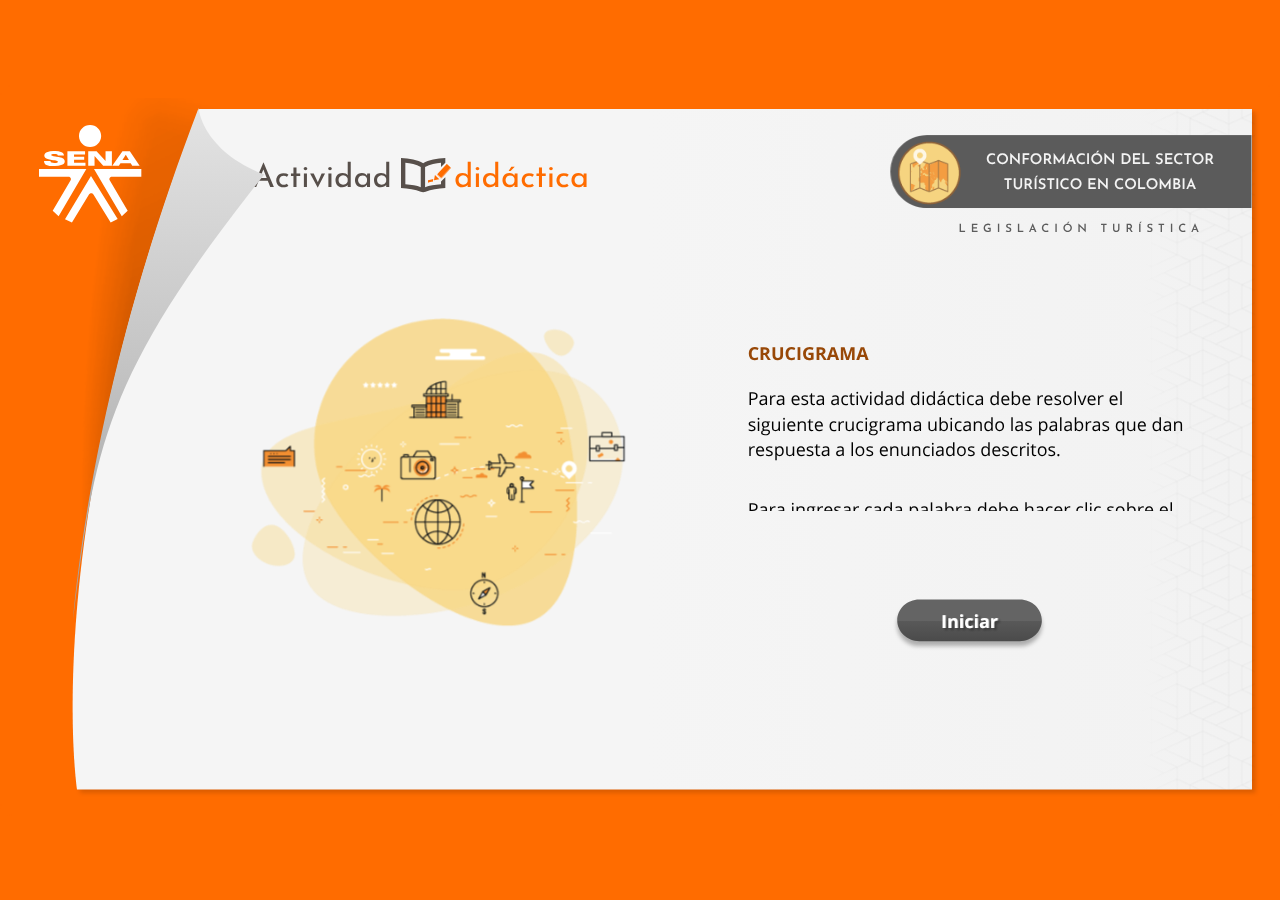
==== public/media/actividad-1/index.html @ 2691cdfd "Programación" ====
<!DOCTYPE html>
<html lang="es">
<head>
  <meta charset="utf-8">
  <!-- Creado con Storyline 360 - http://www.articulate.com  -->
  <!-- version: 3.41.22450.0 -->
  <title>SENA - Actividad Did&#225;ctica 03</title>
  <meta http-equiv="x-ua-compatible" content="IE=edge" />
  <meta name="viewport" content="width=device-width, initial-scale=1.0, user-scalable=no, shrink-to-fit=no, minimal-ui" />
  <meta name="apple-mobile-web-app-capable" content="yes" />
  <style>
    html, body { height: 100%; padding: 0; margin: 0 }
    #app { height: 100%; width: 100%; }
  </style>
  
  <script>window.THREE = { };</script>
</head>
<body style="background: #FF6C00" class="cs-HTML theme-classic">
  <!-- 360 -->
  <script>!function(e){function n(e,i){return e.test(i)}function i(e){var i=e||navigator.userAgent,o=i.split("[FBAN");if(void 0!==o[1]&&(i=o[0]),this.apple={phone:n(t,i),ipod:n(d,i),tablet:!n(t,i)&&n(s,i),device:n(t,i)||n(d,i)||n(s,i)},this.amazon={phone:n(h,i),tablet:!n(h,i)&&n(a,i),device:n(h,i)||n(a,i)},this.android={phone:n(h,i)||n(b,i),tablet:!n(h,i)&&!n(b,i)&&(n(a,i)||n(r,i)),device:n(h,i)||n(a,i)||n(b,i)||n(r,i)},this.windows={phone:n(l,i),tablet:n(p,i),device:n(l,i)||n(p,i)},this.other={blackberry:n(f,i),blackberry10:n(u,i),opera:n(c,i),firefox:n(A,i),chrome:n(w,i),device:n(f,i)||n(u,i)||n(c,i)||n(A,i)||n(w,i)},this.seven_inch=n(v,i),this.any=this.apple.device||this.android.device||this.windows.device||this.other.device||this.seven_inch,this.phone=this.apple.phone||this.android.phone||this.windows.phone,this.tablet=this.apple.tablet||this.android.tablet||this.windows.tablet,"undefined"==typeof window)return this}function o(){var e=new i;return e.Class=i,e}var t=/iPhone/i,d=/iPod/i,s=/iPad/i,b=/(?=.*\bAndroid\b)(?=.*\bMobile\b)/i,r=/Android/i,h=/(?=.*\bAndroid\b)(?=.*\bSD4930UR\b)/i,a=/(?=.*\bAndroid\b)(?=.*\b(?:KFOT|KFTT|KFJWI|KFJWA|KFSOWI|KFTHWI|KFTHWA|KFAPWI|KFAPWA|KFARWI|KFASWI|KFSAWI|KFSAWA)\b)/i,l=/IEMobile/i,p=/(?=.*\bWindows\b)(?=.*\bARM\b)/i,f=/BlackBerry/i,u=/BB10/i,c=/Opera Mini/i,w=/(CriOS|Chrome)(?=.*\bMobile\b)/i,A=/(?=.*\bFirefox\b)(?=.*\bMobile\b)/i,v=new RegExp("(?:Nexus 7|BNTV250|Kindle Fire|Silk|GT-P1000)","i");"undefined"!=typeof module&&module.exports&&"undefined"==typeof window?module.exports=i:"undefined"!=typeof module&&module.exports&&"undefined"!=typeof window?module.exports=o():"function"==typeof define&&define.amd?define("isMobile",[],e.isMobile=o()):e.isMobile=o()}(this);
    window.isMobile.apple.tablet = window.isMobile.apple.tablet ||
      (navigator.platform === 'MacIntel' && navigator.maxTouchPoints > 1);
    window.isMobile.apple.device = window.isMobile.apple.device || window.isMobile.apple.tablet;
    window.isMobile.tablet = window.isMobile.tablet || window.isMobile.apple.tablet;
    window.isMobile.any = window.isMobile.any || window.isMobile.apple.tablet;
  </script>

  <div id="focus-sink" aria-hidden="true" tabIndex="-1"></div>

  <div id="preso"></div>
  <script>
    window.DS = {};
    window.globals = {
      DATA_PATH_BASE: '',
      HAS_FRAME: true,
      HAS_SLIDE: true,

      lmsPresent: false,
      tinCanPresent: false,
      cmi5Present: false,
      aoSupport: false,
      scale: 'show all',
      captureRc: false,
      browserSize: 'optimal',
      bgColor: '#FF6C00',
      features: '',
      themeName: 'classic',
      preloaderColor: '#FFFFFF',
      suppressAnalytics: false,
      productChannel: 'stable',
      publishSource: 'storyline',
      aid: 'aid|9cb3149d-e02e-439b-b6eb-2a6c21cb59d5',
      cid: 'fcc8a544-0a22-48d9-8f76-940141df34c8',
      playerVersion: '3.41.22450.0',
      maxIosVideoElements: 5,

      
      parseParams: function(qs) {
        if (window.globals.parsedParams != null) {
          return window.globals.parsedParams;
        }
        qs = (qs || window.location.search.substr(1)).split('+').join(' ');
        var params = {},
            tokens,
            re = /[?&]?([^=]+)=([^&]*)/g;

        while (tokens = re.exec(qs)) {
          params[decodeURIComponent(tokens[1]).trim()] =
            decodeURIComponent(tokens[2]).trim();
        }
        window.globals.parsedParams = params;
        return params;
      }

    };

    (function() {

      var classTypes = [ 'desktop', 'mobile', 'phone', 'tablet' ];

      var addDeviceClasses = function(prefix, testObj) {
        var curr, i;
        for (i = 0; i < classTypes.length; i++) {
          curr = classTypes[i];
          if (testObj[curr]) {
            document.body.classList.add(prefix + curr);
          }
        }
      };

      var params = window.globals.parseParams(),
          isDevicePreview = params.devicepreview === '1',
          isPhoneOverride = params.deviceType === 'phone' || (isDevicePreview && params.phone == '1'),
          isTabletOverride = (params.deviceType === 'tablet' || isDevicePreview) && !isPhoneOverride,
          isMobileOverride = isPhoneOverride || isTabletOverride;

      var deviceView = {
        desktop: !window.isMobile.any && !isMobileOverride,
        mobile: window.isMobile.any || isMobileOverride,
        phone: isPhoneOverride || (window.isMobile.phone && !isTabletOverride),
        tablet: isTabletOverride || window.isMobile.tablet
      };

      window.globals.deviceView = deviceView;
      window.isMobile.desktop = !window.isMobile.any;
      window.isMobile.mobile = window.isMobile.any;

      addDeviceClasses('view-', deviceView);

    })();
  </script>
  
  <script src='story_content/user.js' type=text/javascript></script>
  <div class="slide-loader"></div>

  <script type="text/javascript">
    if (window.globals.deviceView.isMobile) { var doc = document, loader = doc.body.querySelector('.slide-loader'); [ 1, 2, 3 ].forEach(function(n) { var d = doc.createElement('div'); d.style.backgroundColor = window.globals.preloaderColor; d.classList.add('mobile-loader-dot'); d.classList.add('dot' + n); loader.appendChild(d); }); }
  </script>

  <div class="mobile-load-title-overlay" style="display: none">
    <div class="mobile-load-title">SENA - Actividad Did&#225;ctica 03</div>
  </div>

  <div class="mobile-chrome-warning"></div>

  <script>
    
    if (window.autoSpider && window.vInterfaceObject) {
      document.querySelector('.mobile-load-title-overlay').style.display = 'none';
    }
  </script>

  

  <link rel="stylesheet" href="html5/data/css/output.min.css" data-noprefix />
</body>
<script src="html5/lib/scripts/ds-bootstrap.min.js"></script>
</html>
---- public/media/actividad-1/html5/data/css/output.min.css ----
@font-face {
  font-family: 'Open SansBold CharsBoldD9799846';
  src: url('[data-uri]');
  font-style: normal;
  font-weight: normal;
}
@font-face {
  font-family: 'Open Sans Charset1_ 5jN5BCE2E0C';
  src: url('[data-uri]');
  font-style: normal;
  font-weight: normal;
}
@font-face {
  font-family: 'Josefin Sans Charset1_ BCE3578F';
  src: url('[data-uri]');
  font-style: normal;
  font-weight: normal;
}
@font-face {
  font-family: 'Josefin Sans SemiBoBold7578874A';
  src: url('[data-uri]');
  font-style: normal;
  font-weight: normal;
}
@font-face {
  font-family: 'Arial Charset1_ 6aWlHvAE0EE587F';
  src: url('[data-uri]');
  font-style: normal;
  font-weight: normal;
}
@font-face {
  font-family: 'ArialBold Charset1_Bold36CF2FDA';
  src: url('[data-uri]');
  font-style: normal;
  font-weight: normal;
}
@font-face {
  font-family: 'Josefin Sans SemiBoBold02577D76';
  src: url('[data-uri]');
  font-style: normal;
  font-weight: normal;
}
@font-face {
  font-family: 'Open Sans Charset0_v9TY33EDE6F2';
  src: url('[data-uri]');
  font-style: normal;
  font-weight: normal;
}
.cs-HTML {
  background: rgba(255, 108, 0, 1);
}
.cs-npnxnanbnsnfns00000000001 .cs-infopanel  {
  box-shadow: 0 1px 0 rgba(0, 0, 0, 1);
  background: rgba(255, 255, 255, 1);
}
.cs-npnxnanbnsnfns00000000001 .cs-infopanel .cs-link {
  color: rgba(124, 34, 128, 1);
}
.cs-npnxnanbnsnfns00000000001 .cs-infopanel .cs-link:hover {
  color: rgba(0, 0, 238, 1);
}
.cs-npnxnanbnsnfns00000000001 .cs-infopanel .cs-name {
  color: rgba(68, 68, 68, 1);
}
.cs-npnxnanbnsnfns00000000001 .cs-infopanel .cs-title {
  color: rgba(153, 153, 153, 1);
}
.cs-npnxnanbnsnfns00000000001 .cs-infopanelpopup  {
  box-shadow: 0 1px 0 rgba(0, 0, 0, 1);
  background: linear-gradient(180deg, rgba(29, 29, 29, 1) 0%, rgba(11, 11, 11, 1) 100%);
}
.cs-npnxnanbnsnfns00000000001 .cs-infopanelpopup .cs-link {
  color: rgba(255, 255, 255, 1);
}
.cs-npnxnanbnsnfns00000000001 .cs-infopanelpopup .cs-link:hover {
  color: rgba(117, 117, 117, 1);
}
.cs-npnxnanbnsnfns00000000001 .cs-infopanelpopup .cs-name {
  color: rgba(114, 114, 114, 1);
}
.cs-npnxnanbnsnfns00000000001 .cs-infopanelpopup .cs-bio {
  color: rgba(255, 255, 255, 1);
}
.cs-npnxnanbnsnfns00000000001 .cs-timer  {
  color: rgba(255, 255, 255, 1);
}
.cs-npnxnanbnsnfns00000000001 .cs-duration stop:first-child {
  stop-color: rgba(0, 215, 255, 1);
}
.cs-npnxnanbnsnfns00000000001 .cs-duration stop:last-child {
  stop-color: rgba(0, 171, 255, 1);
}
.cs-npnxnanbnsnfns00000000001 .cs-elapsed stop:first-child {
  stop-color: rgba(254, 227, 71, 1);
}
.cs-npnxnanbnsnfns00000000001 .cs-elapsed stop:last-child {
  stop-color: rgba(252, 204, 42, 1);
}
.cs-npnxnanbnsnfns00000000001 .cs-timer .cs-pie .cs-innerstroke {
  stroke: rgba(255, 255, 255, 1);
}
.cs-npnxnanbnsnfns00000000001 .cs-timer .cs-pie .cs-innerborder {
  stroke: rgba(204, 204, 204, 1);
}
.cs-npnxnanbnsnfns00000000001 .cs-window  {
  box-shadow: 0 8px 5px rgba(0, 0, 0, 0.2);
  border-color: rgba(29, 29, 29, 1);
  background: rgba(42, 42, 42, 1);
  color: rgba(255, 255, 255, 1);
}
.cs-npnxnanbnsnfns00000000001 .cs-window .cs-diva {
  border-color: rgba(49, 49, 49, 1);
}
.cs-npnxnanbnsnfns00000000001 .cs-window .cs-divb {
  border-color: rgba(14, 14, 14, 1);
}
.cs-npnxnanbnsnfns00000000001 .cs-editor .cs-editor-slide {
  color: rgba(255, 255, 255, 1);
}
.cs-npnxnanbnsnfns00000000001 .cs-editor .cs-editor-html {
  color: rgba(255, 255, 255, 1);
}
.cs-npnxnanbnsnfns00000000001 .cs-editor .cs-editor-button {
  text-shadow: 0 1px 0 rgba(0, 0, 0, 1);
  color: rgba(255, 255, 255, 1);
  border-color: rgba(3, 3, 3, 1);
  background: linear-gradient(180deg, rgba(51, 51, 51, 1) 0%, rgba(20, 20, 20, 1) 100%);
}
.cs-npnxnanbnsnfns00000000001 .cs-editor .cs-editor-button:hover {
  background: linear-gradient(180deg, rgba(58, 58, 58, 1) 0%, rgba(12, 12, 12, 1) 100%);
}
.cs-npnxnanbnsnfns00000000001 .cs-editor .cs-editor-button:active {
  background: linear-gradient(180deg, rgba(20, 20, 20, 1) 0%, rgba(50, 50, 50, 1) 100%);
}
.cs-npnxnanbnsnfns00000000001 .cs-listitem  {
  color: rgba(255, 255, 255, 1);
  border-color: rgba(52, 52, 52, 1);
}
.cs-npnxnanbnsnfns00000000001 .cs-listitem.cs-viewed {
  color: rgba(135, 135, 135, 1);
}
.cs-npnxnanbnsnfns00000000001 .cs-listitem.cs-selected {
  color: rgba(255, 255, 255, 1);
  background: rgba(63, 63, 63, 1);
}
.cs-npnxnanbnsnfns00000000001 .cs-listitem.cs-selected:hover {
  background: rgba(63, 63, 63, 1);
}
.cs-npnxnanbnsnfns00000000001 .cs-listitem.cs-selected.hover {
  background: rgba(63, 63, 63, 1);
}
.cs-npnxnanbnsnfns00000000001 .cs-listitem.cs-selected:focus {
  background: rgba(63, 63, 63, 1);
}
.cs-npnxnanbnsnfns00000000001 .cs-listitem .cs-icon-carrot {
  fill: rgba(255, 255, 255, 1);
}
.cs-npnxnanbnsnfns00000000001 .cs-listitem .cs-icon-carrot .cs-shadow {
  fill: rgba(0, 0, 0, 1);
}
.cs-npnxnanbnsnfns00000000001 .cs-listitem:hover {
  background: rgba(49, 49, 49, 1);
}
.cs-npnxnanbnsnfns00000000001 .cs-listitem.hover {
  background: rgba(49, 49, 49, 1);
}
.cs-npnxnanbnsnfns00000000001 .cs-listitem:focus {
  background: rgba(49, 49, 49, 1);
}
.cs-npnxnanbnsnfns00000000001 .cs-glossary  {
  color: rgba(255, 255, 255, 1);
}
.cs-npnxnanbnsnfns00000000001 .cs-glossary .cs-scrolling-panel {
  background: rgba(51, 51, 51, 1);
}
.cs-npnxnanbnsnfns00000000001 .cs-glossary .cs-term.cs-selected .cs-choice-list-trigger {
  color: rgba(255, 255, 255, 1);
  background: rgba(63, 63, 63, 1);
}
.cs-npnxnanbnsnfns00000000001 .cs-glossary .cs-term.cs-selected .cs-choice-list-trigger:focus {
  color: rgba(255, 255, 255, 1);
  background: rgba(63, 63, 63, 1);
}
.cs-npnxnanbnsnfns00000000001 .cs-glossary .cs-term:hover .cs-choice-list-trigger {
  background: rgba(28, 28, 28, 1);
}
.cs-npnxnanbnsnfns00000000001 .cs-glossary .cs-term.hover .cs-choice-list-trigger {
  background: rgba(28, 28, 28, 1);
}
.cs-npnxnanbnsnfns00000000001 .cs-glossary .cs-term .cs-choice-list-trigger:focus {
  background: rgba(28, 28, 28, 1);
}
.cs-npnxnanbnsnfns00000000001 .cs-glossary .cs-diva {
  border-color: rgba(61, 61, 61, 1);
}
.cs-npnxnanbnsnfns00000000001 .cs-glossary .cs-divb {
  border-color: rgba(32, 32, 32, 1);
}
.cs-npnxnanbnsnfns00000000001 .cs-glossary .cs-divc {
  border-color: rgba(61, 61, 61, 1);
}
.cs-npnxnanbnsnfns00000000001 .cs-glossary .cs-heading {
  color: rgba(255, 255, 255, 1);
}
.cs-npnxnanbnsnfns00000000001 .cs-resource .cs-separator {
  border-color: rgba(44, 44, 44, 1);
}
.cs-npnxnanbnsnfns00000000001 .cs-outline  {
  color: rgba(255, 255, 255, 1);
}
.cs-npnxnanbnsnfns00000000001 .cs-outline .cs-diva {
  border-color: rgba(28, 28, 28, 1);
}
.cs-npnxnanbnsnfns00000000001 .cs-outline .cs-divb {
  border-color: rgba(54, 54, 54, 1);
}
.cs-npnxnanbnsnfns00000000001 .cs-outline .cs-divc {
  border-color: rgba(52, 52, 52, 1);
}
.cs-npnxnanbnsnfns00000000001 .cs-outline .cs-search-filter:hover {
  color: rgba(117, 117, 117, 1);
}
.cs-npnxnanbnsnfns00000000001 .cs-outline .cs-search-filter.hover {
  color: rgba(117, 117, 117, 1);
}
.cs-npnxnanbnsnfns00000000001 .cs-transcript  {
  color: rgba(255, 255, 255, 1);
}
.cs-npnxnanbnsnfns00000000001 .cs-transcript .cs-div {
  border-color: rgba(44, 44, 44, 1);
}
.cs-npnxnanbnsnfns00000000001 .cs-tabs:not(.topmenu-item) {
  color: rgba(114, 114, 114, 1);
}
.cs-npnxnanbnsnfns00000000001 .cs-tabs .cs-inner-button:not(.topmenu-item) {
  text-shadow: 0 1px 0 rgba(0, 0, 0, 1);
}
.cs-npnxnanbnsnfns00000000001 .cs-tabs:hover:not(.topmenu-item) {
  color: rgba(82, 84, 84, 1);
}
.cs-npnxnanbnsnfns00000000001 .cs-tabs.cs-selected {
  background: rgba(36, 36, 36, 1);
  color: rgba(255, 255, 255, 1);
}
.cs-npnxnanbnsnfns00000000001 .cs-seekcontrol  {
  background: linear-gradient(180deg, rgba(51, 51, 51, 1) 0%, rgba(20, 20, 20, 1) 100%);
  border-color: rgba(3, 3, 3, 1);
}
.cs-npnxnanbnsnfns00000000001 .cs-seekcontrol .cs-button:hover .cs-icon {
  fill: rgba(255, 255, 255, 1);
}
.cs-npnxnanbnsnfns00000000001 .cs-seekcontrol .cs-button.hover .cs-icon {
  fill: rgba(255, 255, 255, 1);
}
.cs-npnxnanbnsnfns00000000001 .cs-seekcontrol .cs-button .cs-icon-shadow {
  fill: rgba(0, 0, 0, 1);
}
.cs-npnxnanbnsnfns00000000001 .cs-seekcontrol .cs-button .cs-icon {
  fill: rgba(255, 255, 255, 1);
}
.cs-npnxnanbnsnfns00000000001 .cs-seekcontrol .cs-seek .cs-fill {
  background: rgba(255, 255, 255, 1);
}
.cs-npnxnanbnsnfns00000000001 .cs-seekcontrol .cs-seek {
  background: rgba(34, 34, 34, 1);
  border-color: rgba(26, 26, 26, 1);
}
.cs-npnxnanbnsnfns00000000001 .cs-searchinput .cs-input {
  color: rgba(45, 45, 45, 1);
  border-color: rgba(32, 32, 32, 1);
  background: rgba(255, 255, 255, 1);
}
.cs-npnxnanbnsnfns00000000001 .cs-searchinput .cs-input:focus {
  color: rgba(45, 45, 45, 1);
  background: rgba(255, 255, 255, 1);
}
.cs-npnxnanbnsnfns00000000001 .cs-searchinput .cs-input:hover {
  box-shadow: inset 0 0 1px 0 rgba(235, 148, 113, 0);
}
.cs-npnxnanbnsnfns00000000001 .cs-searchinput .cs-input.hover {
  box-shadow: inset 0 0 1px 0 rgba(235, 148, 113, 0);
}
.cs-npnxnanbnsnfns00000000001 .cs-searchinput .cs-button .cs-icon {
  fill: rgba(255, 255, 255, 1);
}
.cs-npnxnanbnsnfns00000000001 .cs-searchinput .cs-button:hover {
  fill: linear-gradient(180deg, rgba(58, 58, 58, 1) 0%, rgba(12, 12, 12, 1) 100%);
}
.cs-npnxnanbnsnfns00000000001 .cs-searchinput .cs-button.hover {
  fill: linear-gradient(180deg, rgba(58, 58, 58, 1) 0%, rgba(12, 12, 12, 1) 100%);
}
.cs-npnxnanbnsnfns00000000001 .cs-menu  {
  box-shadow: 0 1px 0 rgba(14, 14, 14, 1);
  background: rgba(36, 36, 36, 1);
}
.cs-npnxnanbnsnfns00000000001 .cs-topmenu-item.active .cs-tab {
  background: rgba(36, 36, 36, 1);
}
.cs-npnxnanbnsnfns00000000001 .cs-logo  {
  box-shadow: 0 1px 0 rgba(0, 0, 0, 1);
  background: rgba(255, 255, 255, 1);
}
.cs-npnxnanbnsnfns00000000001 .cs-checkbox  {
  color: rgba(255, 255, 255, 1);
}
.cs-npnxnanbnsnfns00000000001 .cs-checkbox:hover {
  border-color: rgba(156, 156, 156, 1);
}
.cs-npnxnanbnsnfns00000000001 .cs-checkbox.hover {
  border-color: rgba(156, 156, 156, 1);
}
.cs-npnxnanbnsnfns00000000001 .cs-checkbox .cs-box {
  color: rgba(255, 255, 255, 1);
  border-color: rgba(22, 22, 22, 1);
}
.cs-npnxnanbnsnfns00000000001 .cs-checkbox .cs-box:checked::after {
  color: rgba(43, 196, 0, 1);
}
.cs-npnxnanbnsnfns00000000001 .cs-button  {
  text-shadow: 0 1px 0 rgba(255, 108, 0, 1);
  color: rgba(255, 255, 255, 1);
  border-color: rgba(255, 255, 255, 1);
  background: linear-gradient(180deg, rgba(255, 108, 0, 1) 0%, rgba(255, 108, 0, 1) 100%);
  box-shadow: 0 1px 0 rgba(255, 108, 0, 1);
}
.cs-npnxnanbnsnfns00000000001 .cs-button .cs-icon {
  fill: rgba(255, 255, 255, 1);
}
.cs-npnxnanbnsnfns00000000001 .cs-button .cs-icon-shadow {
  fill: rgba(255, 108, 0, 1);
}
.cs-npnxnanbnsnfns00000000001 .cs-button:hover {
  background: linear-gradient(180deg, rgba(90, 90, 90, 1) 0%, rgba(90, 90, 90, 1) 100%);
}
.cs-npnxnanbnsnfns00000000001 .cs-button.hover {
  background: linear-gradient(180deg, rgba(90, 90, 90, 1) 0%, rgba(90, 90, 90, 1) 100%);
}
.cs-npnxnanbnsnfns00000000001 .cs-button:active {
  background: linear-gradient(180deg, rgba(255, 108, 0, 1) 0%, rgba(255, 108, 0, 1) 100%);
}
.cs-npnxnanbnsnfns00000000001 .cs-button.cs-disabled:hover {
  background: linear-gradient(180deg, rgba(255, 108, 0, 1) 0%, rgba(255, 108, 0, 1) 100%);
}
.cs-npnxnanbnsnfns00000000001 .cs-button.cs-disabled.hover {
  background: linear-gradient(180deg, rgba(255, 108, 0, 1) 0%, rgba(255, 108, 0, 1) 100%);
}
.cs-npnxnanbnsnfns00000000001 .cs-button.cs-disabled:active {
  background: linear-gradient(180deg, rgba(255, 108, 0, 1) 0%, rgba(255, 108, 0, 1) 100%);
}
.cs-npnxnanbnsnfns00000000001 .cs-button.cs-volume:hover {
  background: linear-gradient(180deg, rgba(255, 108, 0, 1) 0%, rgba(255, 108, 0, 1) 100%);
}
.cs-npnxnanbnsnfns00000000001 .cs-button.cs-volume.hover {
  background: linear-gradient(180deg, rgba(255, 108, 0, 1) 0%, rgba(255, 108, 0, 1) 100%);
}
.cs-npnxnanbnsnfns00000000001 .cs-button.cs-volume:active {
  background: linear-gradient(180deg, rgba(255, 108, 0, 1) 0%, rgba(255, 108, 0, 1) 100%);
}
.cs-npnxnanbnsnfns00000000001.cs-base  {
  color: rgba(255, 255, 255, 1);
  border-color: rgba(255, 108, 0, 1);
  background: linear-gradient(180deg, rgba(255, 108, 0, 1) 0%, rgba(255, 108, 0, 1) 100%);
}
.cs-npnxnanbnsnfns00000000001.cs-base .cs-separator .cs-diva {
  background: rgba(14, 14, 14, 1);
}
.cs-npnxnanbnsnfns00000000001.cs-base .cs-separator .cs-divb {
  background: rgba(49, 49, 49, 1);
}
.cs-npnxnanbnsnfns00000000001.cs-base .cs-topmenu-item.active .cs-tab {
  border-color: rgba(14, 14, 14, 1);
}
.cs-npnxnanbnsnfns00000000001.cs-base .cs-topmenu-item.active .cs-panel {
  border-color: rgba(14, 14, 14, 1);
}
.cs-npnxnanbnsnfns00000000001.cs-base .cs-left {
  background: linear-gradient(180deg, rgba(27, 27, 27, 1) 0%, rgba(10, 10, 10, 1) 100%);
}
.cs-npnxnanbnsnfns00000000001.cs-base .cs-area-primary .cs-slide-container {
  background: linear-gradient(180deg, rgba(255, 108, 0, 1) 0%, rgba(255, 108, 0, 1) 100%);
}
.cs-npnxnanbnsnfns00000000001 .cs-volume::-moz-range-thumb {
  border-color: rgba(28, 28, 28, 1);
  box-shadow: inset 0 0 1px 0 rgba(90, 90, 90, 1);
  background: rgba(76, 76, 76, 1);
}
.cs-npnxnanbnsnfns00000000001 .cs-volume::-ms-thumb {
  border-color: rgba(28, 28, 28, 1);
  box-shadow: inset 0 0 1px 0 rgba(90, 90, 90, 1);
  background: rgba(76, 76, 76, 1);
}
.cs-npnxnanbnsnfns00000000001 .cs-volume::-webkit-slider-thumb {
  border-color: rgba(28, 28, 28, 1);
  box-shadow: inset 0 0 1px 0 rgba(90, 90, 90, 1);
  background: rgba(76, 76, 76, 1);
}
.cs-npnxnanbnsnfns00000000001 .cs-volume::-moz-range-track {
  border-color: rgba(73, 73, 73, 1);
  background: rgba(49, 49, 49, 1);
}
.cs-npnxnanbnsnfns00000000001 .cs-volume::-ms-track {
  border-color: rgba(73, 73, 73, 1);
  background: rgba(49, 49, 49, 1);
}
.cs-npnxnanbnsnfns00000000001 .cs-volume::-webkit-slider-runnable-track {
  border-color: rgba(73, 73, 73, 1);
  background: rgba(49, 49, 49, 1);
}
body.show-focus .tab-focus-box {
  border-color: rgba(255, 255, 0, 1);
}
.skipnav {
  border-color: rgba(255, 255, 0, 1);
}
.fn-npnxnanbsnfns00000000001 {
  font-family: 'Open SansD6FFC9F9';
  -webkit-font-variant-ligatures: no-common-ligatures;
  font-variant-ligatures: no-common-ligatures;
}
.fn-pxabnsnfns00000000001 {
  font-family: 'Open SansD6FFC9F9';
  -webkit-font-variant-ligatures: no-common-ligatures;
  font-variant-ligatures: no-common-ligatures;
}
.fn-npxnabnsnfns00000000001 {
  font-family: 'Open SansD6FFC9F9';
  -webkit-font-variant-ligatures: no-common-ligatures;
  font-variant-ligatures: no-common-ligatures;
}
.fn-npnxnanbnsnfns00000000001 {
  font-family: 'Open SansD6FFC9F9';
  -webkit-font-variant-ligatures: no-common-ligatures;
  font-variant-ligatures: no-common-ligatures;
}
.fn-pxabnsnfns00000000000 {
  font-family: 'Open SansD6FFC9F9';
  -webkit-font-variant-ligatures: no-common-ligatures;
  font-variant-ligatures: no-common-ligatures;
}
@font-face {
  font-family: 'Open SansD6FFC9F9';
  src: url('[data-uri]');
  font-style: normal;
  font-weight: bold;
}
@font-face {
  font-family: 'Open SansD6FFC9F9';
  src: url('[data-uri]');
  font-style: normal;
  font-weight: normal;
}
.cs-InvalidPromptSlide .cs-6FlZ4QBAjvY-InvalidPromptSlide-btn0 {
  color: rgba(255, 255, 255, 1);
  border-color: rgba(3, 3, 3, 1);
  background: linear-gradient(180deg, rgba(51, 51, 51, 1) 0%, rgba(20, 20, 20, 1) 100%);
  text-shadow: 0 1px 0 rgba(0, 0, 0, 1);
}
.cs-InvalidPromptSlide .cs-6FlZ4QBAjvY-InvalidPromptSlide-btn0 .cs-html {
  color: rgba(255, 255, 255, 1);
}
.cs-InvalidPromptSlide .cs-6FlZ4QBAjvY-InvalidPromptSlide-btn0 .cs-slide {
  border-color: rgba(255, 255, 255, 1);
}
.cs-InvalidPromptSlide .cs-6FlZ4QBAjvY-InvalidPromptSlide-btn0:hover {
  background: linear-gradient(180deg, rgba(58, 58, 58, 1) 0%, rgba(12, 12, 12, 1) 100%);
}
.cs-InvalidPromptSlide .cs-6FlZ4QBAjvY-InvalidPromptSlide-btn0:active {
  background: linear-gradient(180deg, rgba(20, 20, 20, 1) 0%, rgba(50, 50, 50, 1) 100%);
}
.cs-PrintPromptSlide .cs-6FlZ4QBAjvY-PrintPromptSlide-btn0 {
  color: rgba(255, 255, 255, 1);
  border-color: rgba(3, 3, 3, 1);
  background: linear-gradient(180deg, rgba(51, 51, 51, 1) 0%, rgba(20, 20, 20, 1) 100%);
  text-shadow: 0 1px 0 rgba(0, 0, 0, 1);
}
.cs-PrintPromptSlide .cs-6FlZ4QBAjvY-PrintPromptSlide-btn0 .cs-html {
  color: rgba(255, 255, 255, 1);
}
.cs-PrintPromptSlide .cs-6FlZ4QBAjvY-PrintPromptSlide-btn0 .cs-slide {
  border-color: rgba(255, 255, 255, 1);
}
.cs-PrintPromptSlide .cs-6FlZ4QBAjvY-PrintPromptSlide-btn0:hover {
  background: linear-gradient(180deg, rgba(58, 58, 58, 1) 0%, rgba(12, 12, 12, 1) 100%);
}
.cs-PrintPromptSlide .cs-6FlZ4QBAjvY-PrintPromptSlide-btn0:active {
  background: linear-gradient(180deg, rgba(20, 20, 20, 1) 0%, rgba(50, 50, 50, 1) 100%);
}
.cs-ScrollPromptSlide .cs-6FlZ4QBAjvY-ScrollPromptSlide-btn0 {
  color: rgba(255, 255, 255, 1);
  border-color: rgba(3, 3, 3, 1);
  background: linear-gradient(180deg, rgba(51, 51, 51, 1) 0%, rgba(20, 20, 20, 1) 100%);
  text-shadow: 0 1px 0 rgba(0, 0, 0, 1);
}
.cs-ScrollPromptSlide .cs-6FlZ4QBAjvY-ScrollPromptSlide-btn0 .cs-html {
  color: rgba(255, 255, 255, 1);
}
.cs-ScrollPromptSlide .cs-6FlZ4QBAjvY-ScrollPromptSlide-btn0 .cs-slide {
  border-color: rgba(255, 255, 255, 1);
}
.cs-ScrollPromptSlide .cs-6FlZ4QBAjvY-ScrollPromptSlide-btn0:hover {
  background: linear-gradient(180deg, rgba(58, 58, 58, 1) 0%, rgba(12, 12, 12, 1) 100%);
}
.cs-ScrollPromptSlide .cs-6FlZ4QBAjvY-ScrollPromptSlide-btn0:active {
  background: linear-gradient(180deg, rgba(20, 20, 20, 1) 0%, rgba(50, 50, 50, 1) 100%);
}
.cs-ExternalInterfaceErrorSlide .cs-buttonOK {
  color: rgba(255, 255, 255, 1);
  border-color: rgba(3, 3, 3, 1);
  background: linear-gradient(180deg, rgba(51, 51, 51, 1) 0%, rgba(20, 20, 20, 1) 100%);
  text-shadow: 0 1px 0 rgba(0, 0, 0, 1);
}
.cs-ExternalInterfaceErrorSlide .cs-buttonOK .cs-html {
  color: rgba(255, 255, 255, 1);
}
.cs-ExternalInterfaceErrorSlide .cs-buttonOK .cs-slide {
  border-color: rgba(255, 255, 255, 1);
}
.cs-ExternalInterfaceErrorSlide .cs-buttonOK:hover {
  background: linear-gradient(180deg, rgba(58, 58, 58, 1) 0%, rgba(12, 12, 12, 1) 100%);
}
.cs-ExternalInterfaceErrorSlide .cs-buttonOK:active {
  background: linear-gradient(180deg, rgba(20, 20, 20, 1) 0%, rgba(50, 50, 50, 1) 100%);
}
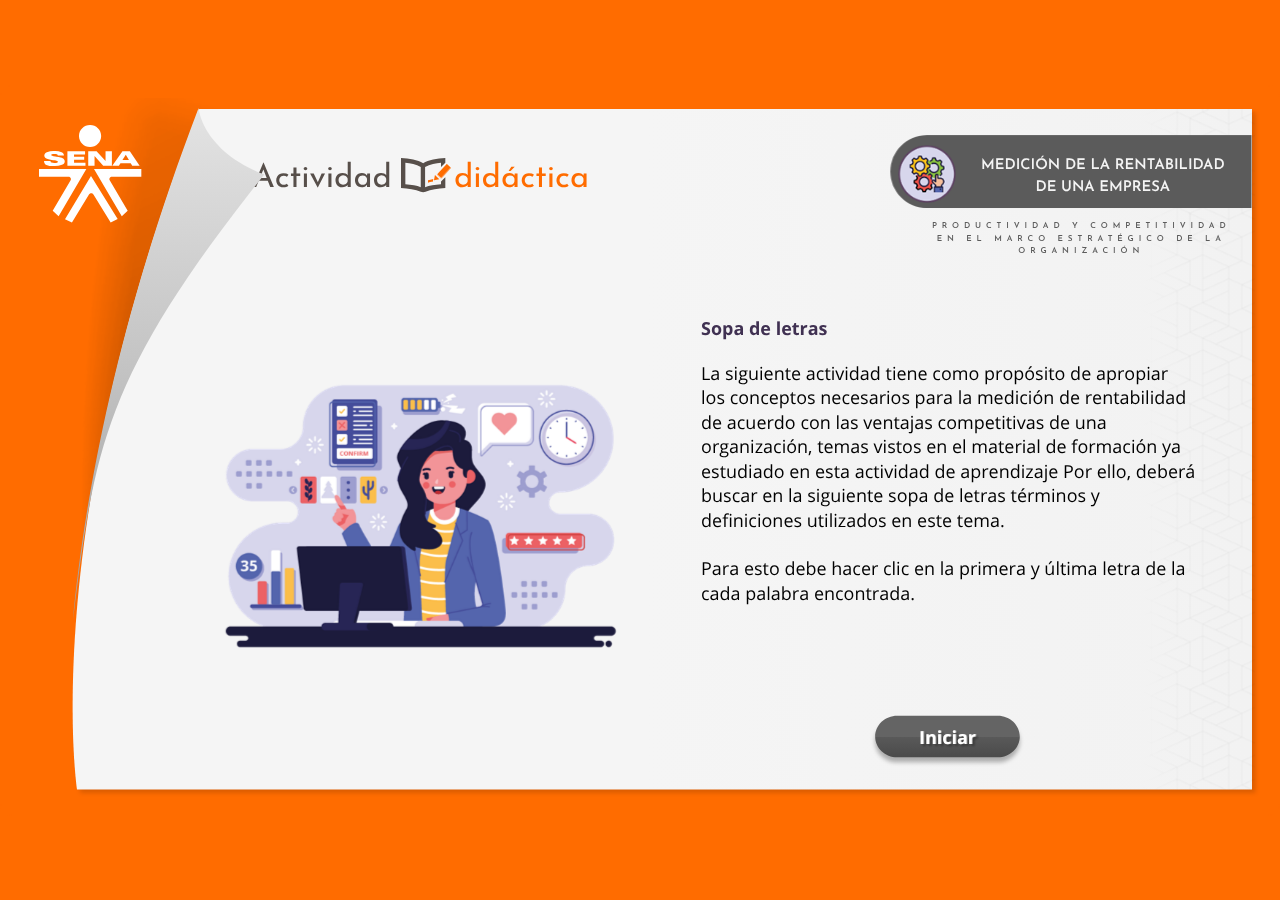
==== commit 9c3095d0: "Actividad didactica" ====
--- a/public/media/actividad-1/index.html
+++ b/public/media/actividad-1/index.html
@@ -4,7 +4,7 @@
   <meta charset="utf-8">
   <!-- Creado con Storyline 360 - http://www.articulate.com  -->
   <!-- version: 3.41.22450.0 -->
-  <title>SENA - Actividad Did&#225;ctica 03</title>
+  <title>SENA - Actividad did&#225;ctica 03</title>
   <meta http-equiv="x-ua-compatible" content="IE=edge" />
   <meta name="viewport" content="width=device-width, initial-scale=1.0, user-scalable=no, shrink-to-fit=no, minimal-ui" />
   <meta name="apple-mobile-web-app-capable" content="yes" />
@@ -118,7 +118,7 @@
   </script>
 
   <div class="mobile-load-title-overlay" style="display: none">
-    <div class="mobile-load-title">SENA - Actividad Did&#225;ctica 03</div>
+    <div class="mobile-load-title">SENA - Actividad did&#225;ctica 03</div>
   </div>
 
   <div class="mobile-chrome-warning"></div>
--- a/public/media/actividad-1/html5/data/css/output.min.css
+++ b/public/media/actividad-1/html5/data/css/output.min.css
@@ -1,48 +1,42 @@
 @font-face {
-  font-family: 'Open SansBold CharsBoldD9799846';
-  src: url('[data-uri]');
-  font-style: normal;
-  font-weight: normal;
-}
-@font-face {
-  font-family: 'Open Sans Charset1_ 5jN5BCE2E0C';
-  src: url('[data-uri]');
-  font-style: normal;
-  font-weight: normal;
-}
-@font-face {
-  font-family: 'Josefin Sans Charset1_ BCE3578F';
+  font-family: 'Open SansBold CharsBoldD1DD5097';
+  src: url('[data-uri]');
+  font-style: normal;
+  font-weight: normal;
+}
+@font-face {
+  font-family: 'Open Sans Charset1_ 6ElE819376A';
+  src: url('[data-uri]');
+  font-style: normal;
+  font-weight: normal;
+}
+@font-face {
+  font-family: 'Josefin Sans Charset1_ 65A6A51F';
   src: url('[data-uri]');
   font-style: normal;
   font-weight: normal;
 }
 @font-face {
-  font-family: 'Josefin Sans SemiBoBold7578874A';
-  src: url('[data-uri]');
-  font-style: normal;
-  font-weight: normal;
-}
-@font-face {
-  font-family: 'Arial Charset1_ 6aWlHvAE0EE587F';
-  src: url('[data-uri]');
-  font-style: normal;
-  font-weight: normal;
-}
-@font-face {
-  font-family: 'ArialBold Charset1_Bold36CF2FDA';
-  src: url('[data-uri]');
-  font-style: normal;
-  font-weight: normal;
-}
-@font-face {
-  font-family: 'Josefin Sans SemiBoBold02577D76';
-  src: url('[data-uri]');
-  font-style: normal;
-  font-weight: normal;
-}
-@font-face {
-  font-family: 'Open Sans Charset0_v9TY33EDE6F2';
-  src: url('[data-uri]');
+  font-family: 'Josefin Sans SemiBoBold7E9B4E3F';
+  src: url('[data-uri]');
+  font-style: normal;
+  font-weight: normal;
+}
+@font-face {
+  font-family: 'Arial Charset1_ 6ChdpGxE32DD79E';
+  src: url('[data-uri]');
+  font-style: normal;
+  font-weight: normal;
+}
+@font-face {
+  font-family: 'ArialBold Charset1_Bold1CBCD82D';
+  src: url('[data-uri]');
+  font-style: normal;
+  font-weight: normal;
+}
+@font-face {
+  font-family: 'Josefin Sans SemiBoBold72341AF9';
+  src: url('[data-uri]');
   font-style: normal;
   font-weight: normal;
 }
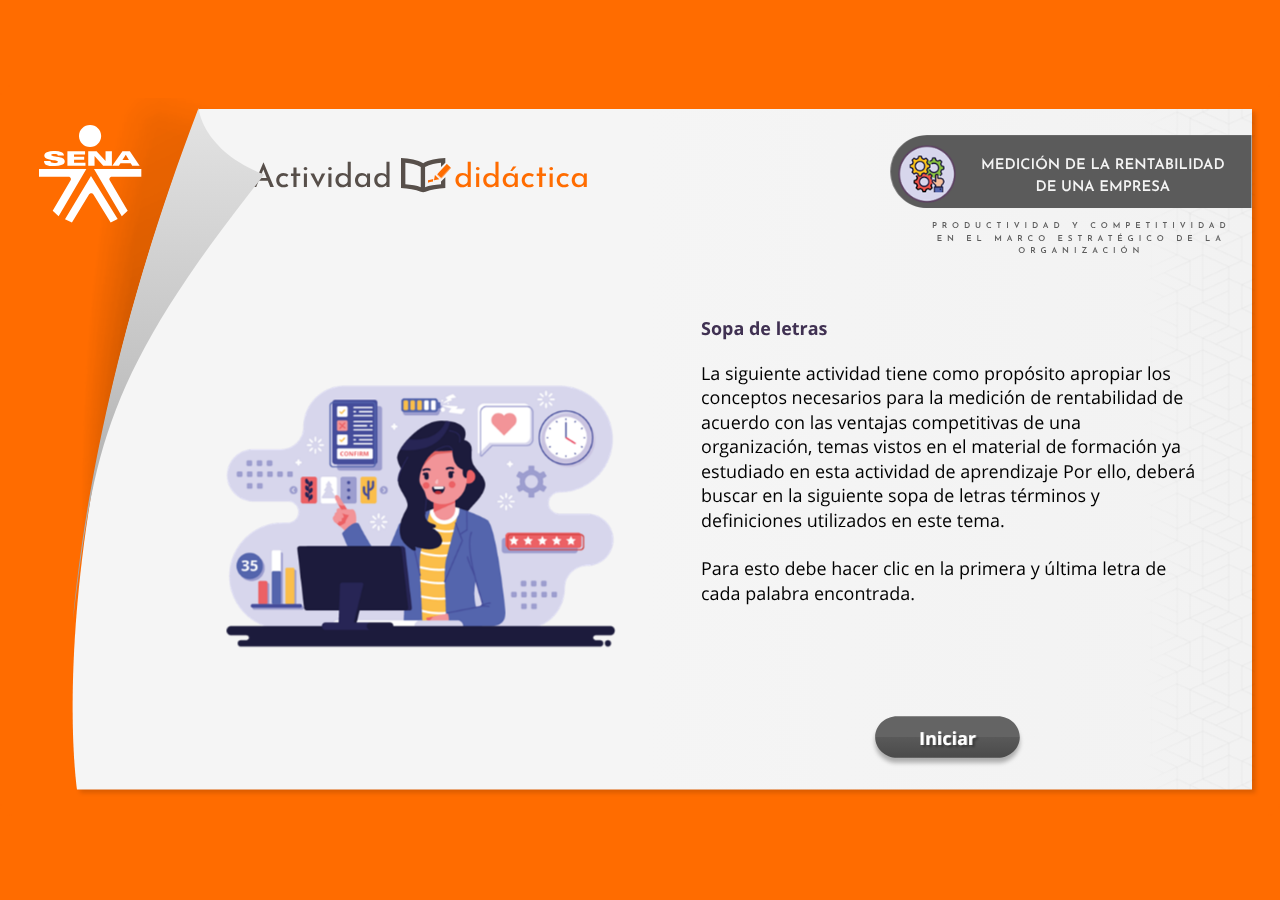
==== commit 50c61115: "Ajustes repositorio 1" ====
--- a/public/media/actividad-1/index.html
+++ b/public/media/actividad-1/index.html
@@ -3,7 +3,7 @@
 <head>
   <meta charset="utf-8">
   <!-- Creado con Storyline 360 - http://www.articulate.com  -->
-  <!-- version: 3.41.22450.0 -->
+  <!-- version: 3.42.22792.0 -->
   <title>SENA - Actividad did&#225;ctica 03</title>
   <meta http-equiv="x-ua-compatible" content="IE=edge" />
   <meta name="viewport" content="width=device-width, initial-scale=1.0, user-scalable=no, shrink-to-fit=no, minimal-ui" />
@@ -49,9 +49,9 @@
       suppressAnalytics: false,
       productChannel: 'stable',
       publishSource: 'storyline',
-      aid: 'aid|9cb3149d-e02e-439b-b6eb-2a6c21cb59d5',
+      aid: 'aid|38886d49-1c64-4c9a-9828-07c427734937',
       cid: 'fcc8a544-0a22-48d9-8f76-940141df34c8',
-      playerVersion: '3.41.22450.0',
+      playerVersion: '3.42.22792.0',
       maxIosVideoElements: 5,
 
       
--- a/public/media/actividad-1/html5/data/css/output.min.css
+++ b/public/media/actividad-1/html5/data/css/output.min.css
@@ -1,42 +1,42 @@
 @font-face {
-  font-family: 'Open SansBold CharsBoldD1DD5097';
+  font-family: 'Open SansBold CharsBold13377E64';
   src: url('[data-uri]');
   font-style: normal;
   font-weight: normal;
 }
 @font-face {
-  font-family: 'Open Sans Charset1_ 6ElE819376A';
-  src: url('[data-uri]');
-  font-style: normal;
-  font-weight: normal;
-}
-@font-face {
-  font-family: 'Josefin Sans Charset1_ 65A6A51F';
-  src: url('[data-uri]');
-  font-style: normal;
-  font-weight: normal;
-}
-@font-face {
-  font-family: 'Josefin Sans SemiBoBold7E9B4E3F';
-  src: url('[data-uri]');
-  font-style: normal;
-  font-weight: normal;
-}
-@font-face {
-  font-family: 'Arial Charset1_ 6ChdpGxE32DD79E';
+  font-family: 'Open Sans Charset1_ 63CE3170A1C';
+  src: url('[data-uri]');
+  font-style: normal;
+  font-weight: normal;
+}
+@font-face {
+  font-family: 'Josefin Sans Charset1_ AC35B09A';
+  src: url('[data-uri]');
+  font-style: normal;
+  font-weight: normal;
+}
+@font-face {
+  font-family: 'Josefin Sans SemiBoBold3B92FD16';
+  src: url('[data-uri]');
+  font-style: normal;
+  font-weight: normal;
+}
+@font-face {
+  font-family: 'Arial Charset1_ 6JMsrRQ2323FACB';
   src: url('[data-uri]');
   font-style: normal;
   font-weight: normal;
 }
 @font-face {
-  font-family: 'ArialBold Charset1_Bold1CBCD82D';
+  font-family: 'ArialBold Charset1_BoldFBE8AE83';
   src: url('[data-uri]');
   font-style: normal;
   font-weight: normal;
 }
 @font-face {
-  font-family: 'Josefin Sans SemiBoBold72341AF9';
-  src: url('[data-uri]');
+  font-family: 'Josefin Sans SemiBoBoldB4983E55';
+  src: url('[data-uri]');
   font-style: normal;
   font-weight: normal;
 }
@@ -439,7 +439,7 @@
 }
 @font-face {
   font-family: 'Open SansD6FFC9F9';
-  src: url('[data-uri]');
+  src: url('[data-uri]');
   font-style: normal;
   font-weight: normal;
 }
